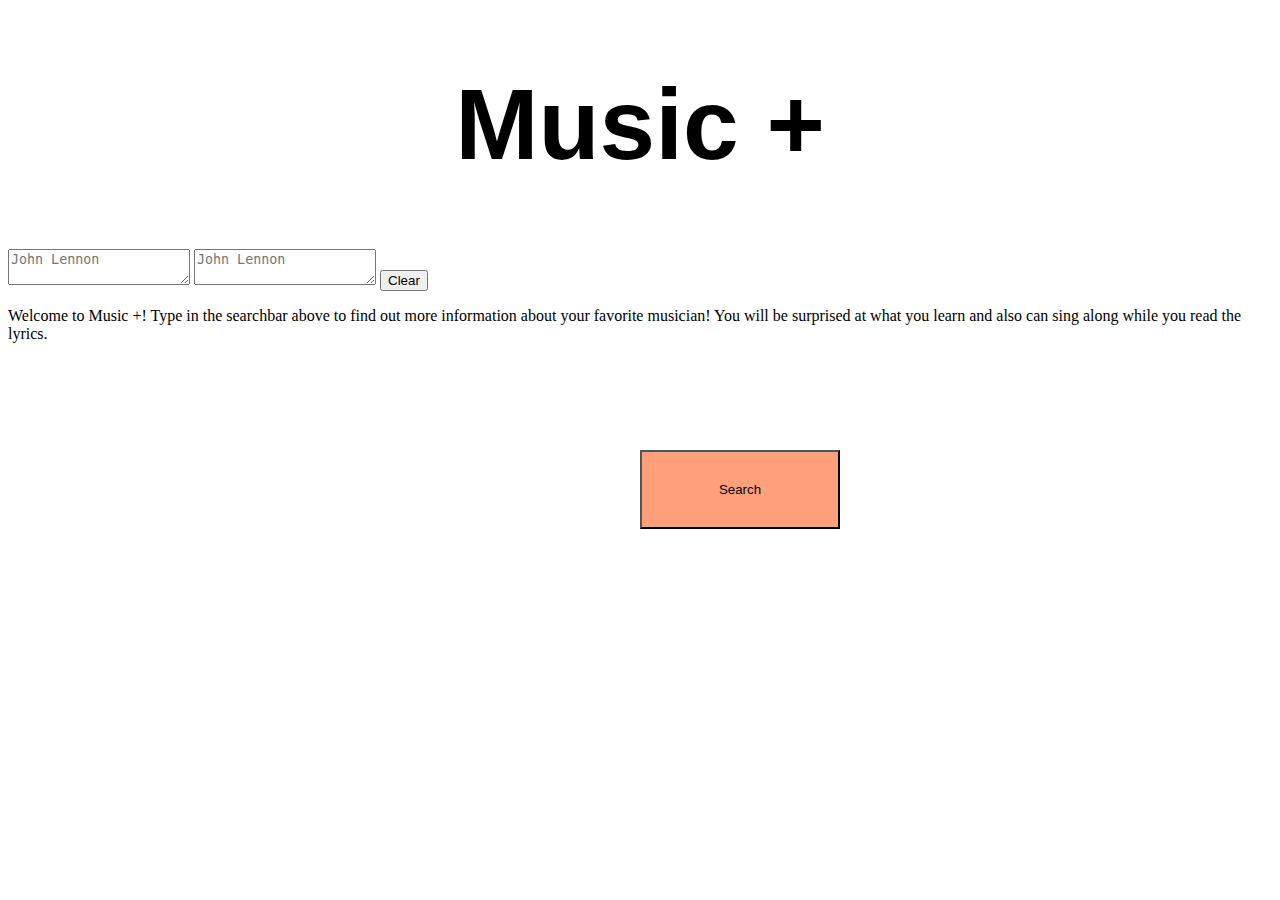
==== index.html @ 7075b8fd "Merge pull request #14 from cglennon924/glennon-6" ====
<!DOCTYPE html>
<html lang="en">
<head>
    <meta charset="UTF-8">
    <meta name="viewport" content="width=device-width, initial-scale=1.0">
    <meta http-equiv="X-UA-Compatible" content="ie=edge">
    <script src="https://cdnjs.cloudflare.com/ajax/libs/jquery/3.2.1/jquery.min.js"></script>
    
    <title>Music +</title>
    <link rel="stylesheet" type="text/css" href="Mainpage.css">
    <link href="https://fonts.googleapis.com/css2?family=Squada+One&display=swap" rel="stylesheet">
</head>

<body>
    <h1>Music +</h1>
        
    <div class="container">

        <div class="row-6"></div>
            <div class="col-md-12">
            <textarea class="textarea" id="search-musician" placeholder="John Lennon"></textarea>
            <div class="row-6"></div>
            <input id="submit" type="submit"></input>
            </div> 
        </div>  
            
        </div>

        
        <textarea class="textarea" id="search-musician" placeholder="John Lennon"></textarea>
        <!-- here i had to change the intput elment to a button element-->
        <!-- also added a clear button-->    
        <button id="submit" type="submit">Search</button>
        <button id="clear" type="clear">Clear</button>
    
        <!-- i had to add this div to output the data from wikipedia-->          
    <div id="output"></div>
    <p class="description">
        Welcome to Music +! Type in the searchbar above to find out more information about your favorite musician! You will be surprised at what you learn and also can sing along while you read the lyrics.
    </p>
     

    </div>
    
    <script src= "api.js" type="text/javascript"> </script>
    <!-- Here i had to add source for jquery-->
    <script src="https://code.jquery.com/jquery-1.10.2.min.js"></script>

</body>

</html>
---- Mainpage.css ----
h1{
    text-align: center;
    font-size: 100px;
    font-family: 'Gill Sans', 'Gill Sans MT', Calibri, 'Trebuchet MS', sans-serif;
    }
.container{
    display: inline-block;
    margin: 0;
}





#submit{
    position: absolute;
    width: 200px;
    height: 79px;
    color: black;
    background-color: lightsalmon;
    margin: 0;
    top: 50%;
    left: 50%;
    margin-right: -50%;
    transform: translate(-50%, -50%)
    
  
    
    
    
    
    
    #submit{
        border-width: medium;
        color: black;
        background-color: lightsalmon;
        height: 25px;
        flex-direction: row;
        background-position: center;
    }
    
    body{
        background-image:url("https://files.slack.com/files-pri/T011LHFNDU2-F014EPHAZC0/imgp1.png");
        background-size: cover;
    
    
    }

    .description{
        font-family: 'Squada One', cursive;
        font-size: x-large;
    }
    
    #text-area{
        height: 25px;
        background-position: center;
      
        background-color: ghostwhite;
        
    }

    #clear{
        height: 25px;
        border-width: medium;
    }
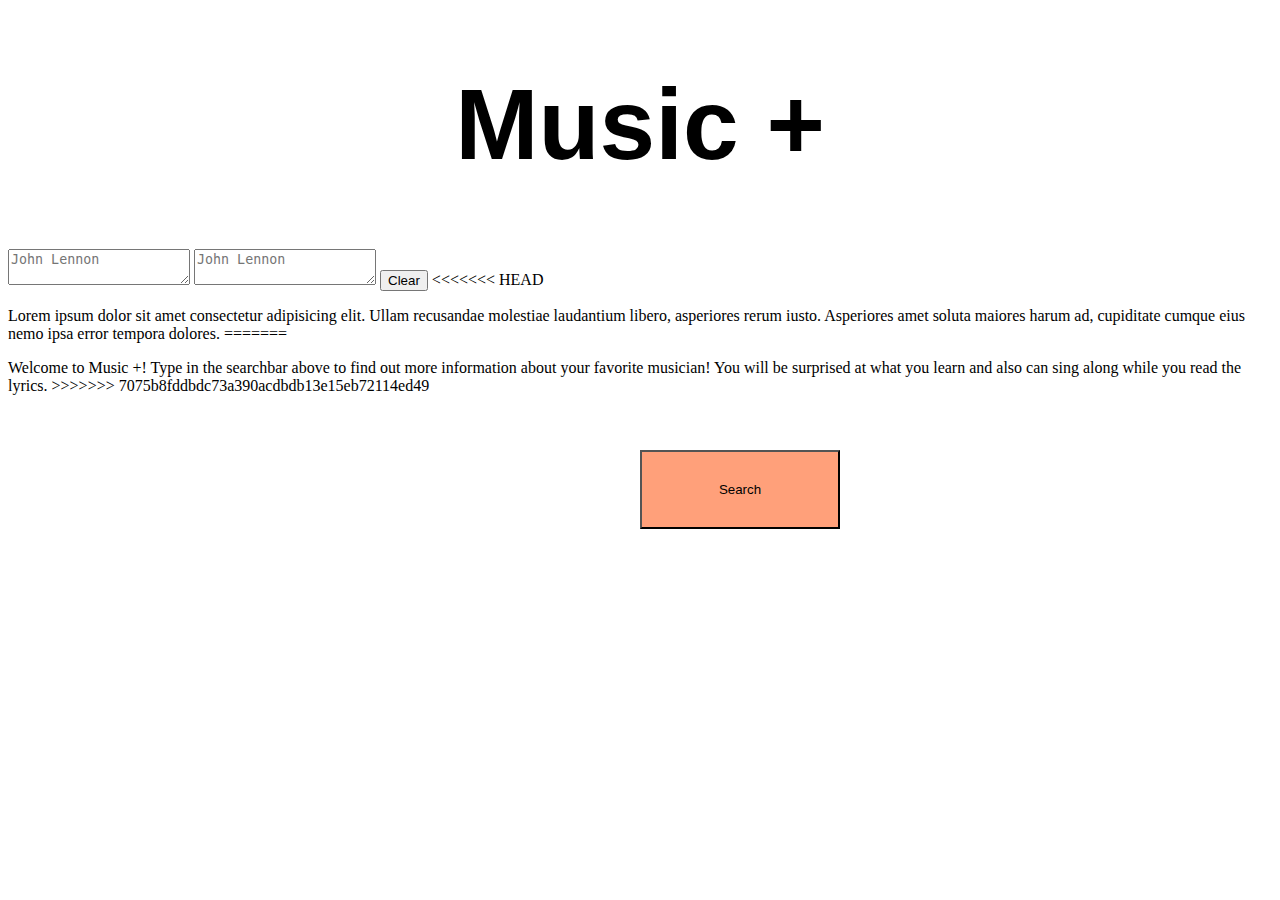
==== commit ac82fb87: "unfinished work in progress" ====
--- a/index.html
+++ b/index.html
@@ -34,9 +34,15 @@
         <button id="clear" type="clear">Clear</button>
     
         <!-- i had to add this div to output the data from wikipedia-->          
+<<<<<<< HEAD
+    <div id="output" class="well"></div>
+    <p>
+        Lorem ipsum dolor sit amet consectetur adipisicing elit. Ullam recusandae molestiae laudantium libero, asperiores rerum iusto. Asperiores amet soluta maiores harum ad, cupiditate cumque eius nemo ipsa error tempora dolores.
+=======
     <div id="output"></div>
     <p class="description">
         Welcome to Music +! Type in the searchbar above to find out more information about your favorite musician! You will be surprised at what you learn and also can sing along while you read the lyrics.
+>>>>>>> 7075b8fddbdc73a390acdbdb13e15eb72114ed49
     </p>
      
 
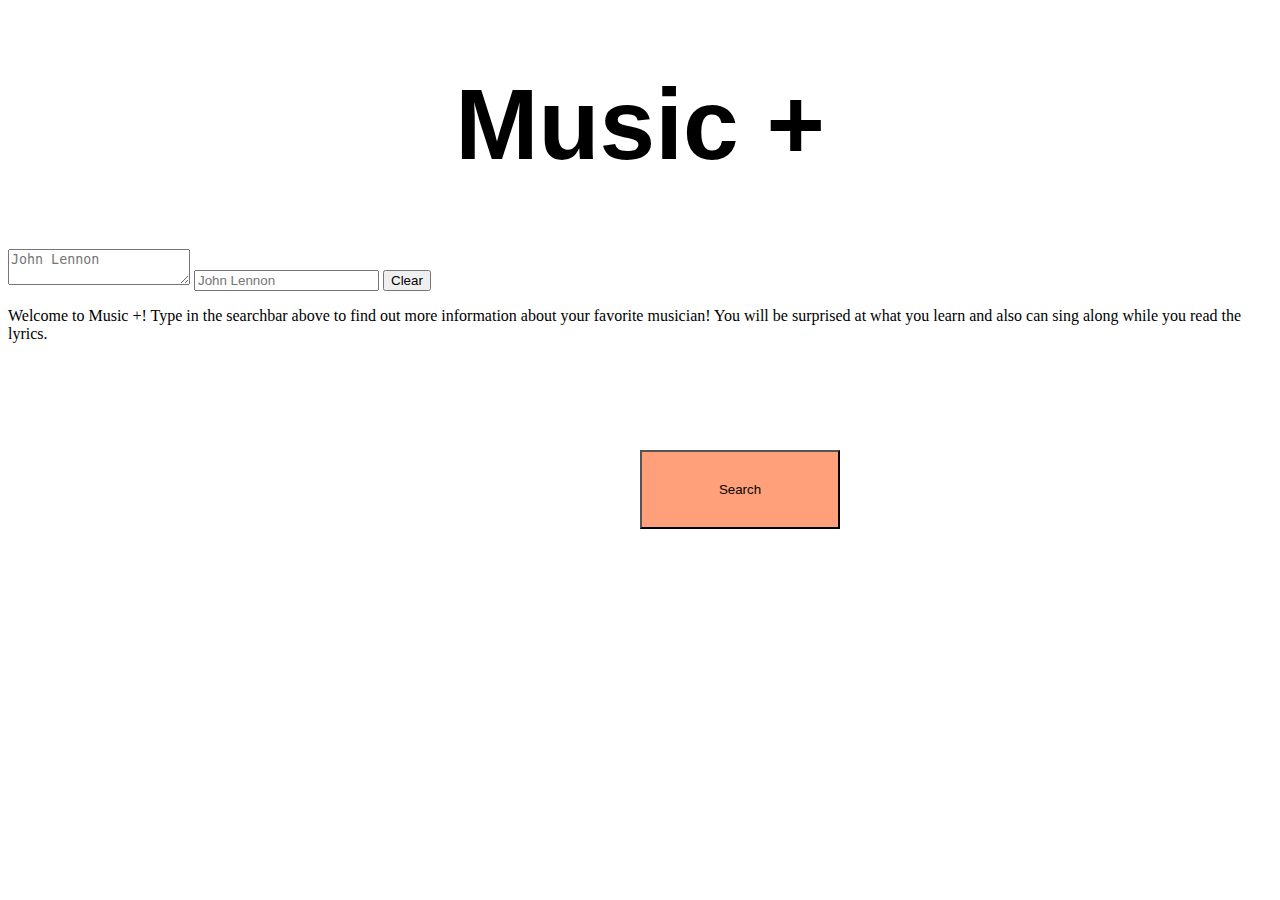
==== commit 9f1f2c7e: "work in progress" ====
--- a/index.html
+++ b/index.html
@@ -27,22 +27,16 @@
         </div>
 
         
-        <textarea class="textarea" id="search-musician" placeholder="John Lennon"></textarea>
+        <input class="textarea" id="search-musician" placeholder="John Lennon"></input>
         <!-- here i had to change the intput elment to a button element-->
         <!-- also added a clear button-->    
         <button id="submit" type="submit">Search</button>
         <button id="clear" type="clear">Clear</button>
     
         <!-- i had to add this div to output the data from wikipedia-->          
-<<<<<<< HEAD
-    <div id="output" class="well"></div>
-    <p>
-        Lorem ipsum dolor sit amet consectetur adipisicing elit. Ullam recusandae molestiae laudantium libero, asperiores rerum iusto. Asperiores amet soluta maiores harum ad, cupiditate cumque eius nemo ipsa error tempora dolores.
-=======
     <div id="output"></div>
     <p class="description">
         Welcome to Music +! Type in the searchbar above to find out more information about your favorite musician! You will be surprised at what you learn and also can sing along while you read the lyrics.
->>>>>>> 7075b8fddbdc73a390acdbdb13e15eb72114ed49
     </p>
      
 
--- a/Mainpage.css
+++ b/Mainpage.css
@@ -30,7 +30,7 @@
     
     
     
-    #submit{
+#submit{
         border-width: medium;
         color: black;
         background-color: lightsalmon;
@@ -51,11 +51,13 @@
         font-size: x-large;
     }
     
-    #text-area{
-        height: 25px;
+    #input{
+        width: 300px;
+        height: 100px;
+        padding: 50px;
         background-position: center;
-      
         background-color: ghostwhite;
+
         
     }
 
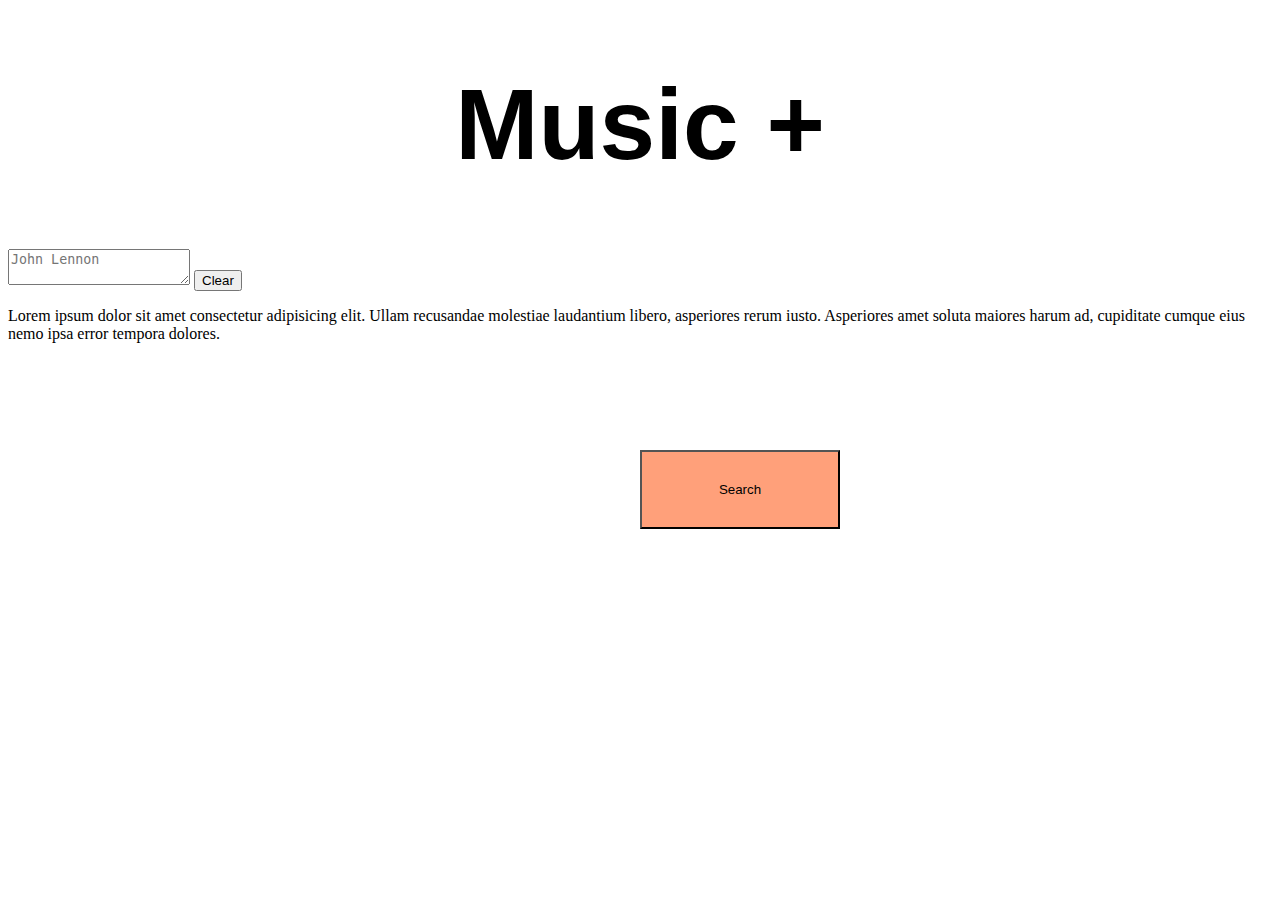
==== commit ae539cc3: "first commit" ====
--- a/index.html
+++ b/index.html
@@ -8,26 +8,14 @@
     
     <title>Music +</title>
     <link rel="stylesheet" type="text/css" href="Mainpage.css">
-    <link href="https://fonts.googleapis.com/css2?family=Squada+One&display=swap" rel="stylesheet">
 </head>
 
 <body>
     <h1>Music +</h1>
         
     <div class="container">
-
-        <div class="row-6"></div>
-            <div class="col-md-12">
-            <textarea class="textarea" id="search-musician" placeholder="John Lennon"></textarea>
-            <div class="row-6"></div>
-            <input id="submit" type="submit"></input>
-            </div> 
-        </div>  
-            
-        </div>
-
         
-        <input class="textarea" id="search-musician" placeholder="John Lennon"></input>
+        <textarea class="textarea" id="search-musician" placeholder="John Lennon"></textarea>
         <!-- here i had to change the intput elment to a button element-->
         <!-- also added a clear button-->    
         <button id="submit" type="submit">Search</button>
@@ -35,11 +23,10 @@
     
         <!-- i had to add this div to output the data from wikipedia-->          
     <div id="output"></div>
-    <p class="description">
-        Welcome to Music +! Type in the searchbar above to find out more information about your favorite musician! You will be surprised at what you learn and also can sing along while you read the lyrics.
+    <p>
+        Lorem ipsum dolor sit amet consectetur adipisicing elit. Ullam recusandae molestiae laudantium libero, asperiores rerum iusto. Asperiores amet soluta maiores harum ad, cupiditate cumque eius nemo ipsa error tempora dolores.
     </p>
      
-
     </div>
     
     <script src= "api.js" type="text/javascript"> </script>
@@ -47,5 +34,4 @@
     <script src="https://code.jquery.com/jquery-1.10.2.min.js"></script>
 
 </body>
-
 </html>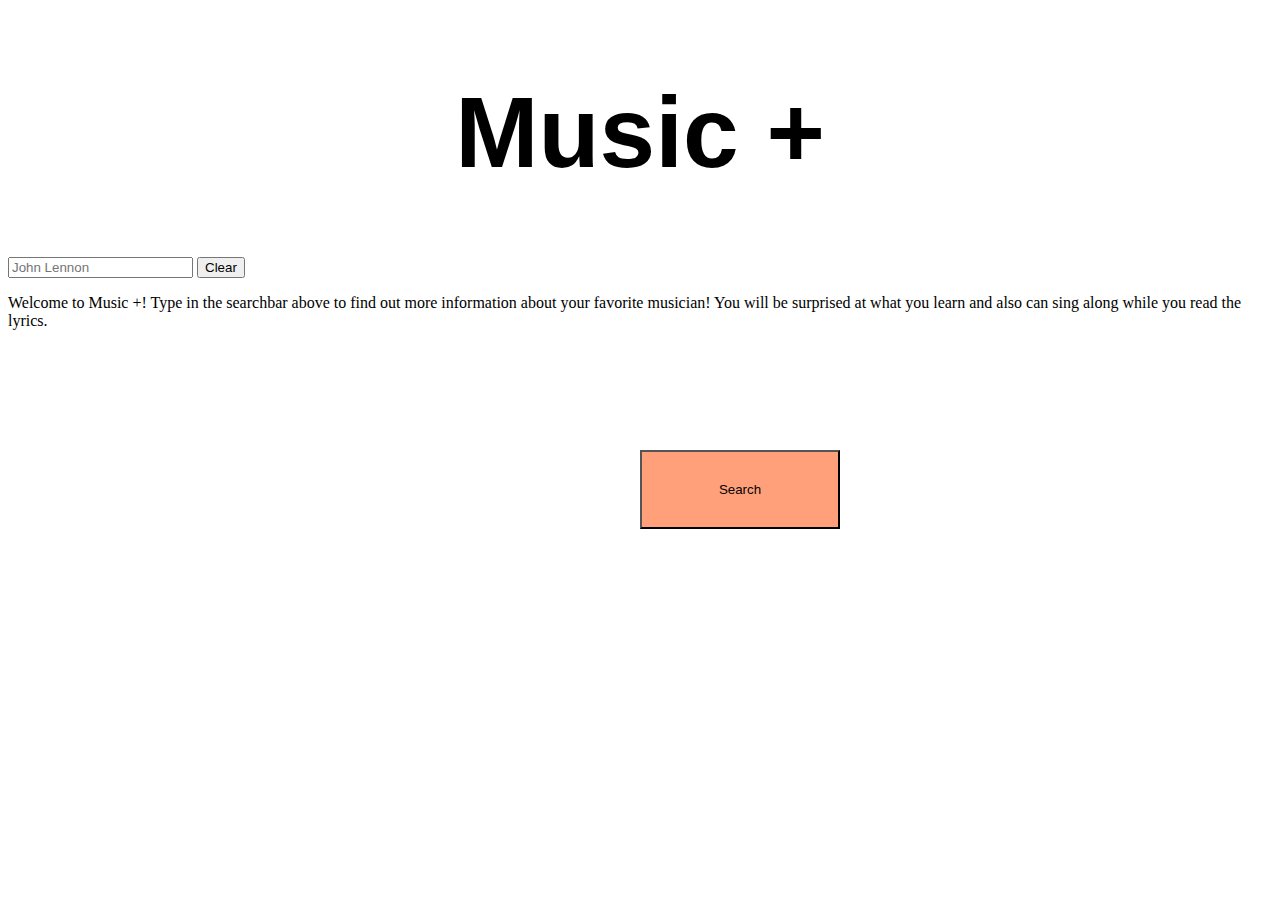
==== commit 8b5b425e: "Merge pull request #18 from cglennon924/cglennon924-patch-1" ====
--- a/index.html
+++ b/index.html
@@ -8,14 +8,14 @@
     
     <title>Music +</title>
     <link rel="stylesheet" type="text/css" href="Mainpage.css">
+    <link href="https://fonts.googleapis.com/css2?family=Squada+One&display=swap" rel="stylesheet">
 </head>
 
 <body>
-    <h1>Music +</h1>
-        
-    <div class="container">
-        
-        <textarea class="textarea" id="search-musician" placeholder="John Lennon"></textarea>
+   <div class="container">
+    
+    <h1>Music +</h1>     
+        <input class="textarea" id="search-musician" placeholder="John Lennon"></input>
         <!-- here i had to change the intput elment to a button element-->
         <!-- also added a clear button-->    
         <button id="submit" type="submit">Search</button>
@@ -23,15 +23,18 @@
     
         <!-- i had to add this div to output the data from wikipedia-->          
     <div id="output"></div>
-    <p>
-        Lorem ipsum dolor sit amet consectetur adipisicing elit. Ullam recusandae molestiae laudantium libero, asperiores rerum iusto. Asperiores amet soluta maiores harum ad, cupiditate cumque eius nemo ipsa error tempora dolores.
+    <p class="description">
+        Welcome to Music +! Type in the searchbar above to find out more information about your favorite musician! You will be surprised at what you learn and also can sing along while you read the lyrics.
     </p>
-     
-    </div>
+  
+   </div>
+
+    
     
     <script src= "api.js" type="text/javascript"> </script>
     <!-- Here i had to add source for jquery-->
     <script src="https://code.jquery.com/jquery-1.10.2.min.js"></script>
 
 </body>
-</html>+
+</html>
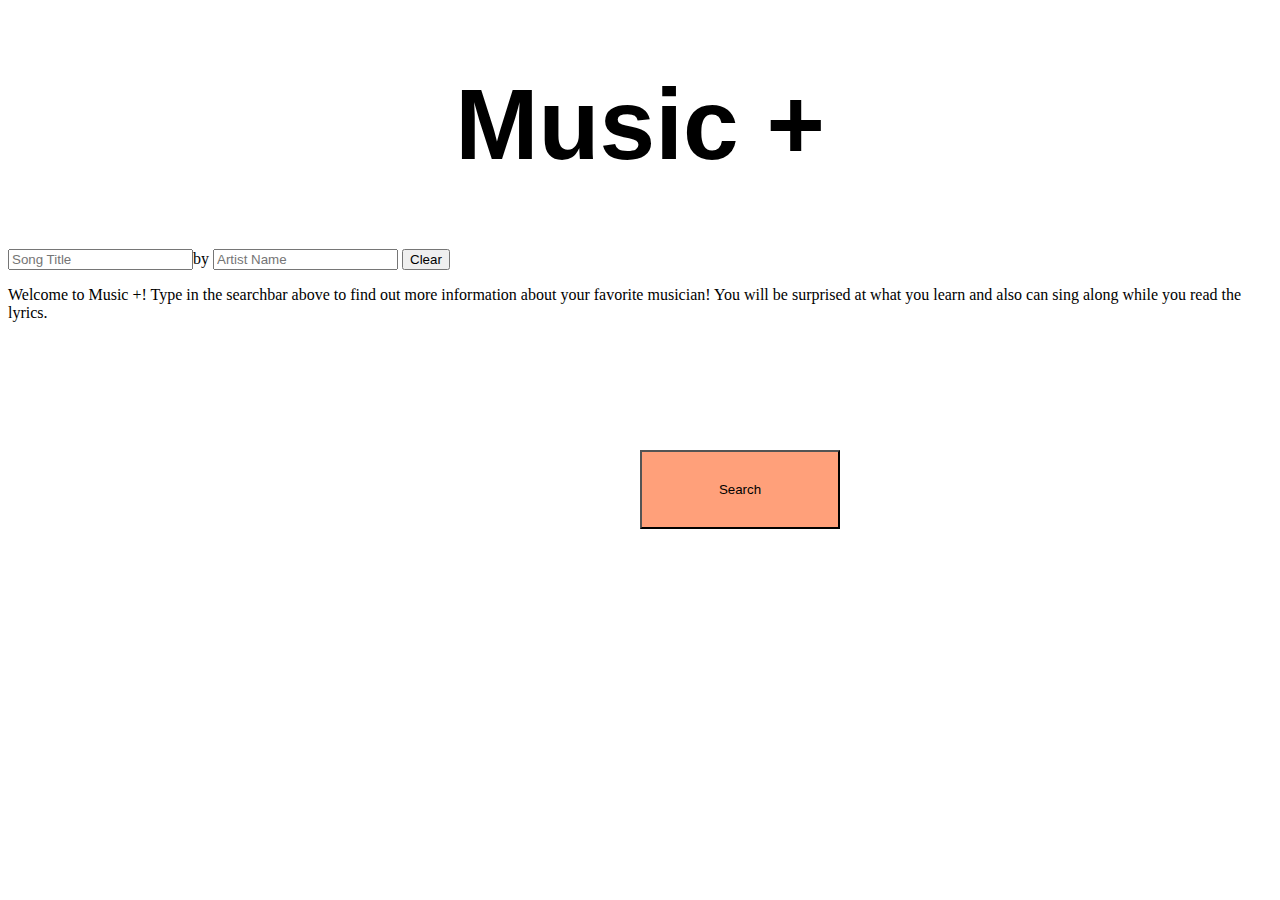
==== commit c598bb50: "third commit" ====
--- a/index.html
+++ b/index.html
@@ -11,15 +11,25 @@
     <link href="https://fonts.googleapis.com/css2?family=Squada+One&display=swap" rel="stylesheet">
 </head>
 
-<body>
-   <div class="container">
-    
-    <h1>Music +</h1>     
-        <input class="textarea" id="search-musician" placeholder="John Lennon"></input>
+<body background="https://image.freepik.com/vecteurs-libre/arriere-plan-notes-musique_23-2147498344.jpg?1">    
+          
+    <h1>Music +</h1>  
+        <form action="index2.html">   
+            <input type="text" name="keyword" id="keyword" placeholder="Song Title"/>by
+        <input class="textarea" id="search-musician" placeholder="Artist Name"></input>
+        
         <!-- here i had to change the intput elment to a button element-->
         <!-- also added a clear button-->    
         <button id="submit" type="submit">Search</button>
         <button id="clear" type="clear">Clear</button>
+       
+            
+            <!-- <button type="submit">Search</button> -->
+          </form>
+        <!-- <form action="./results.html">
+            <input type="text" name="keyword" id="keyword" />
+            <button type="submit">Search</button>
+          </form> -->
     
         <!-- i had to add this div to output the data from wikipedia-->          
     <div id="output"></div>
@@ -34,7 +44,9 @@
     <script src= "api.js" type="text/javascript"> </script>
     <!-- Here i had to add source for jquery-->
     <script src="https://code.jquery.com/jquery-1.10.2.min.js"></script>
-
+    <script src="asset/result.js"></script>
+    <script src= "api.js" type="text/javascript"></script>
+    
 </body>
 
 </html>
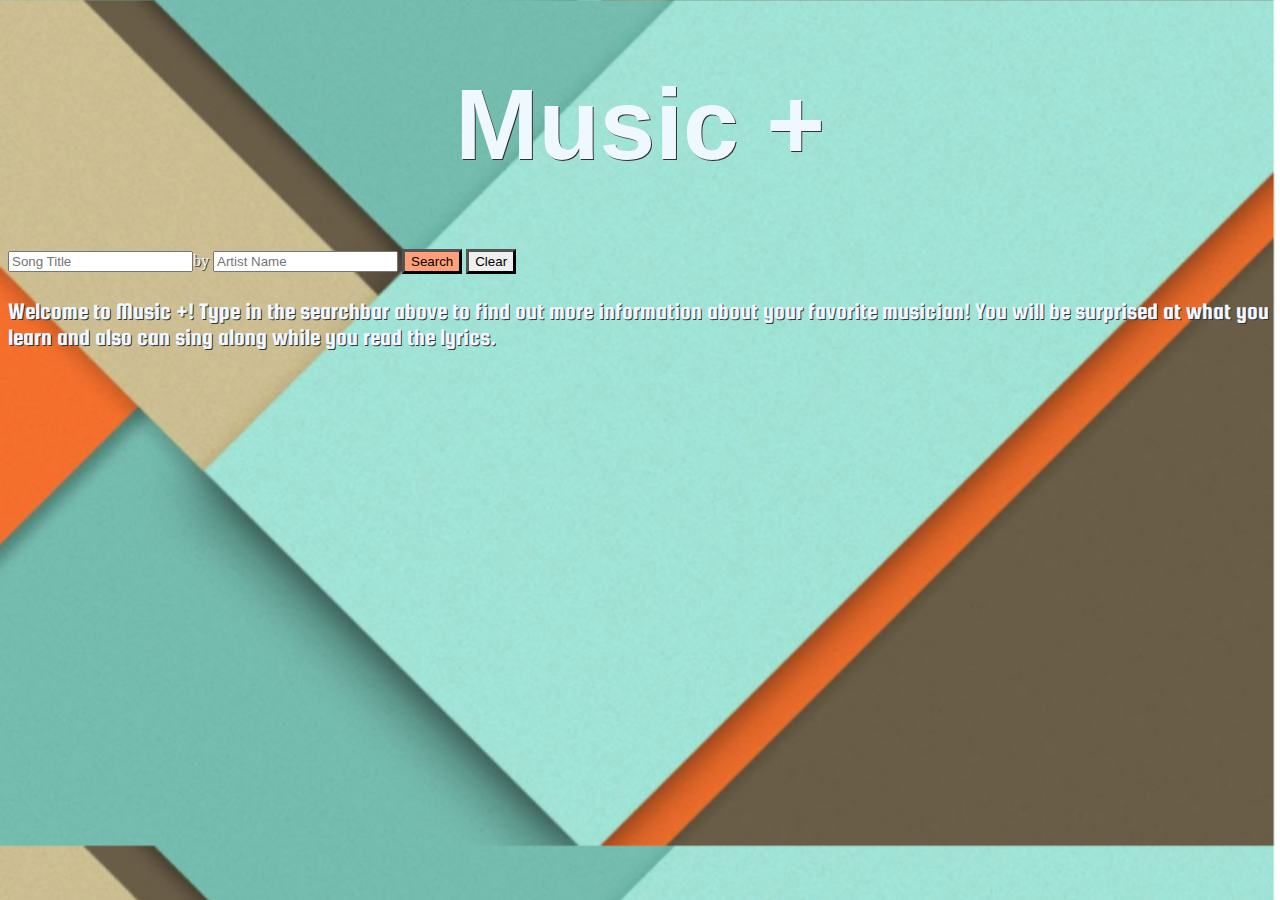
==== commit 81154948: "fixed merge conflict MA" ====
--- a/index.html
+++ b/index.html
@@ -1,52 +1,54 @@
 <!DOCTYPE html>
 <html lang="en">
+
 <head>
     <meta charset="UTF-8">
     <meta name="viewport" content="width=device-width, initial-scale=1.0">
     <meta http-equiv="X-UA-Compatible" content="ie=edge">
     <script src="https://cdnjs.cloudflare.com/ajax/libs/jquery/3.2.1/jquery.min.js"></script>
-    
+
     <title>Music +</title>
     <link rel="stylesheet" type="text/css" href="Mainpage.css">
     <link href="https://fonts.googleapis.com/css2?family=Squada+One&display=swap" rel="stylesheet">
 </head>
 
-<body background="https://image.freepik.com/vecteurs-libre/arriere-plan-notes-musique_23-2147498344.jpg?1">    
-          
-    <h1>Music +</h1>  
-        <form action="index2.html">   
-            <input type="text" name="keyword" id="keyword" placeholder="Song Title"/>by
+<body background="https://image.freepik.com/vecteurs-libre/arriere-plan-notes-musique_23-2147498344.jpg?1">
+
+    <h1>Music +</h1>
+    <form action="index2.html">
+        <input type="text" name="keyword" id="keyword" placeholder="Song Title" />by
         <input class="textarea" id="search-musician" placeholder="Artist Name"></input>
-        
+
         <!-- here i had to change the intput elment to a button element-->
-        <!-- also added a clear button-->    
+        <!-- also added a clear button-->
         <button id="submit" type="submit">Search</button>
         <button id="clear" type="clear">Clear</button>
-       
-            
-            <!-- <button type="submit">Search</button> -->
-          </form>
-        <!-- <form action="./results.html">
+
+
+        <!-- <button type="submit">Search</button> -->
+    </form>
+    <!-- <form action="./results.html">
             <input type="text" name="keyword" id="keyword" />
             <button type="submit">Search</button>
           </form> -->
-    
-        <!-- i had to add this div to output the data from wikipedia-->          
+
+    <!-- i had to add this div to output the data from wikipedia-->
     <div id="output"></div>
     <p class="description">
-        Welcome to Music +! Type in the searchbar above to find out more information about your favorite musician! You will be surprised at what you learn and also can sing along while you read the lyrics.
+        Welcome to Music +! Type in the searchbar above to find out more information about your favorite musician! You
+        will be surprised at what you learn and also can sing along while you read the lyrics.
     </p>
-  
-   </div>
 
-    
-    
-    <script src= "api.js" type="text/javascript"> </script>
+    </div>
+
+
+
+    <script src="api.js" type="text/javascript"> </script>
     <!-- Here i had to add source for jquery-->
     <script src="https://code.jquery.com/jquery-1.10.2.min.js"></script>
     <script src="asset/result.js"></script>
-    <script src= "api.js" type="text/javascript"></script>
-    
+    <script src="api.js" type="text/javascript"></script>
+
 </body>
 
-</html>
+</html>--- a/Mainpage.css
+++ b/Mainpage.css
@@ -9,27 +9,6 @@
 }
 
 
-
-
-
-#submit{
-    position: absolute;
-    width: 200px;
-    height: 79px;
-    color: black;
-    background-color: lightsalmon;
-    margin: 0;
-    top: 50%;
-    left: 50%;
-    margin-right: -50%;
-    transform: translate(-50%, -50%)
-    
-  
-    
-    
-    
-    
-    
 #submit{
         border-width: medium;
         color: black;
@@ -39,19 +18,19 @@
         background-position: center;
     }
     
-    body{
-        background-image:url("https://files.slack.com/files-pri/T011LHFNDU2-F014EPHAZC0/imgp1.png");
+body{
+        background-image:url("./asset/images/back.PNG");
         background-size: cover;
-    
-    
+        color: aliceblue;
+        text-shadow: 1px 1px #333
     }
 
-    .description{
+.description{
         font-family: 'Squada One', cursive;
         font-size: x-large;
     }
     
-    #input{
+#input{
         width: 300px;
         height: 100px;
         padding: 50px;
@@ -61,7 +40,7 @@
         
     }
 
-    #clear{
+#clear{
         height: 25px;
         border-width: medium;
     }
